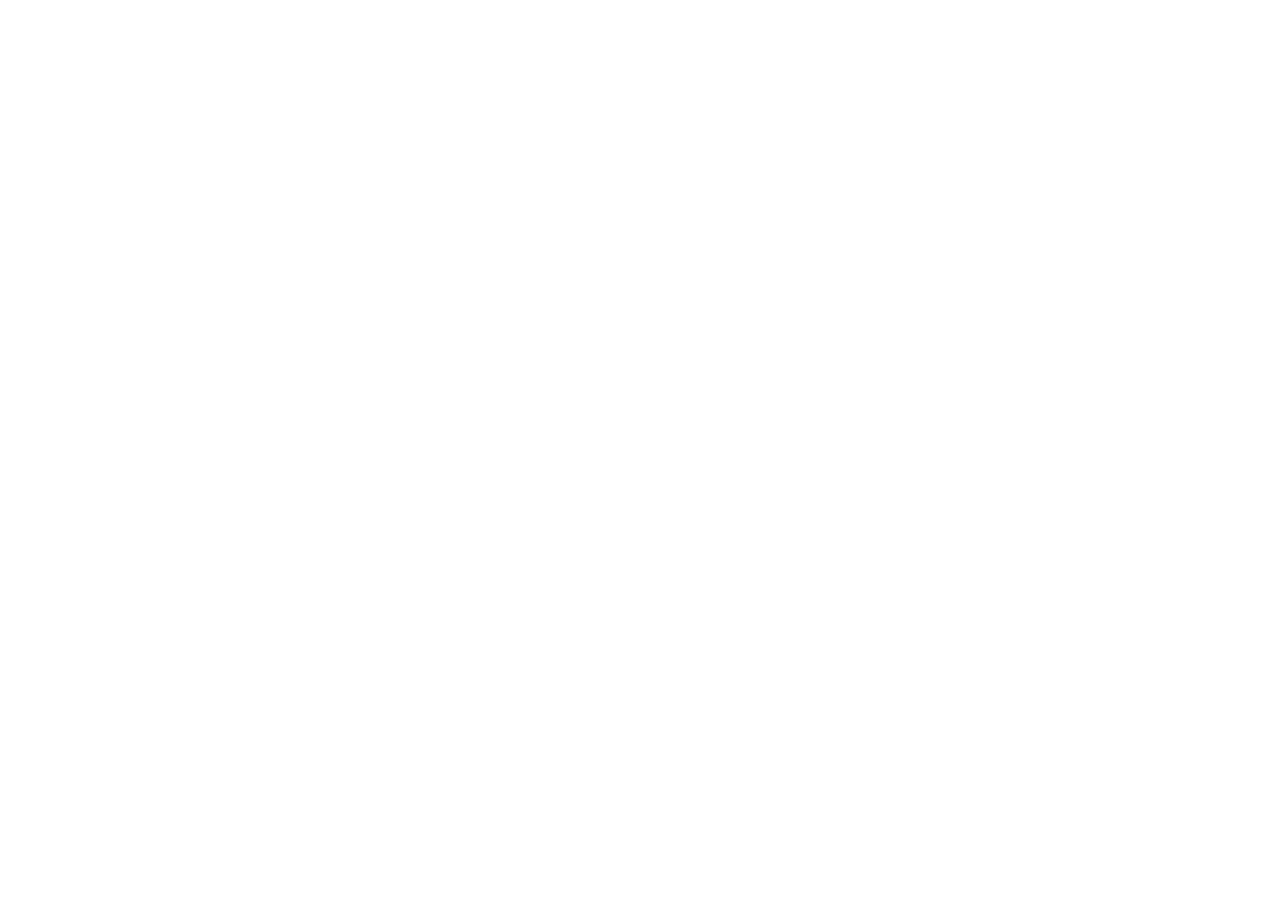
==== Grid/gridfinalproject.html @ c290ea72 "'init'" ====
<!DOCTYPE html>
<html lang="en">
<head>
    <meta charset="UTF-8">
    <meta name="viewport" content="width=device-width, initial-scale=1.0">
    <link rel="stylesheet" href="gridfinalproject.css"/>
    <title>Grid Final Project</title>
</head>
<body>
    
</body>
</html>
---- Grid/gridfinalproject.css ----
*{
    box-sizing: border-box;
    margin: 0px;
    padding: 0px;
}
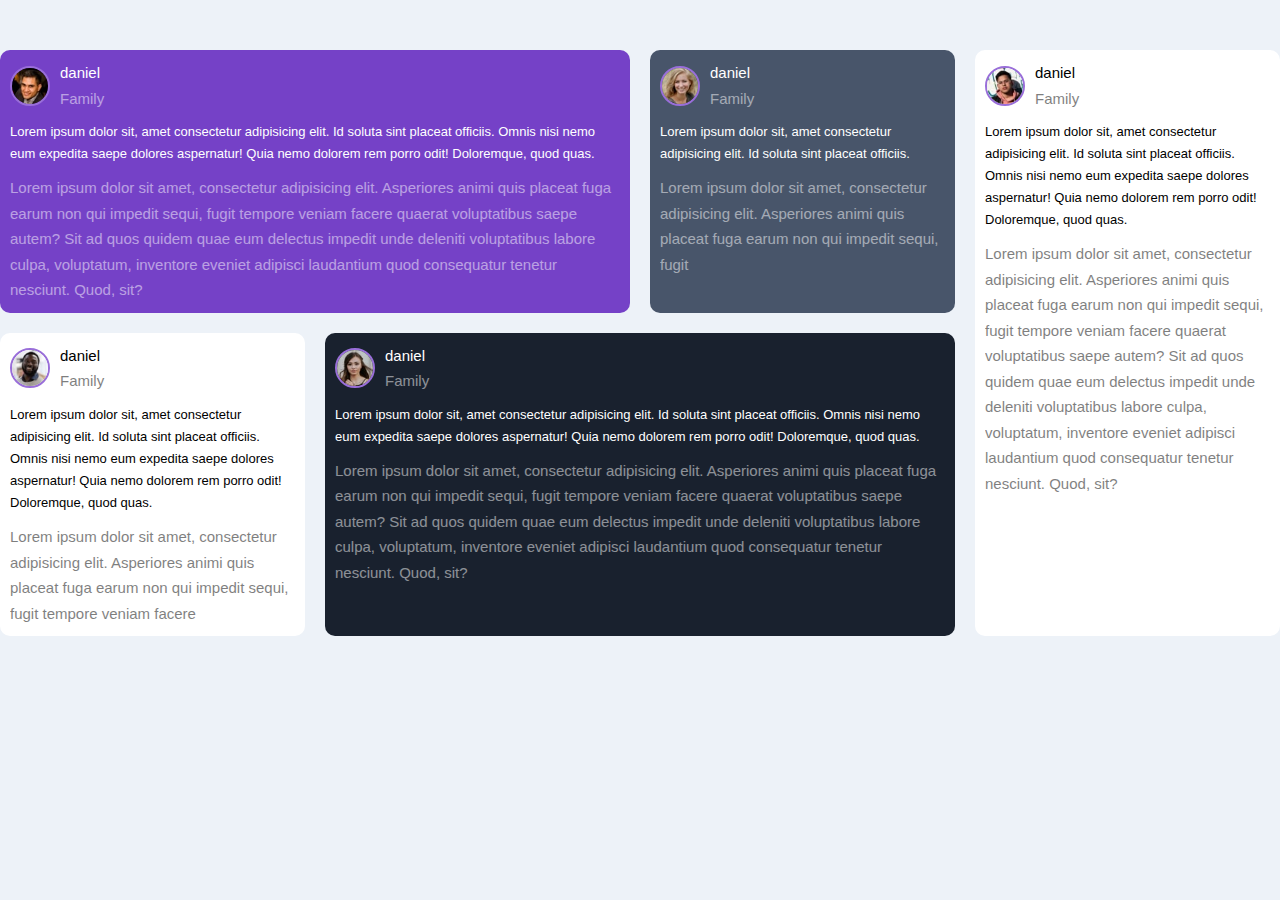
==== commit b72a4fb1: "final" ====
--- a/Grid/gridfinalproject.html
+++ b/Grid/gridfinalproject.html
@@ -7,6 +7,100 @@
     <title>Grid Final Project</title>
 </head>
 <body>
-    
+    <div class="grid-container">
+
+        <div class="card card--purple">
+            <div class="card-header">
+                <img src="images/image-daniel.jpg">
+                <div class="card-header-title">
+                    <p>daniel</p>
+                    <p>Family</p>
+                </div>
+            </div>
+            <p class="card-lead-text">
+                Lorem ipsum dolor sit, amet consectetur adipisicing elit. Id soluta sint placeat officiis. 
+                Omnis nisi nemo eum expedita saepe dolores aspernatur! Quia nemo dolorem rem porro odit! Doloremque, quod quas.
+            </p>
+            <p class="card-quote-text">
+                Lorem ipsum dolor sit amet, consectetur adipisicing elit. Asperiores animi quis placeat fuga earum non qui impedit sequi, 
+                fugit tempore veniam facere quaerat voluptatibus saepe autem?
+                 Sit ad quos quidem quae eum delectus impedit unde deleniti voluptatibus labore culpa, voluptatum, inventore eveniet adipisci laudantium quod consequatur tenetur nesciunt. Quod, sit?
+            </p>
+        </div>
+
+        <div class="card card--gray">
+            <div class="card-header">
+                <img src="images/image-jeanette.jpg">
+                <div class="card-header-title">
+                    <p>daniel</p>
+                    <p>Family</p>
+                </div>
+            </div>
+            <p class="card-lead-text">
+                Lorem ipsum dolor sit, amet consectetur adipisicing elit. Id soluta sint placeat officiis.
+            </p>
+            <p class="card-quote-text">
+                Lorem ipsum dolor sit amet, consectetur adipisicing elit. Asperiores animi quis placeat fuga earum non qui impedit sequi, 
+                fugit 
+            </p>
+        </div>
+
+        <div class="card txt-dark">
+            <div class="card-header">
+                <img src="images/image-jonathan.jpg">
+                <div class="card-header-title">
+                    <p>daniel</p>
+                    <p>Family</p>
+                </div>
+            </div>
+            <p class="card-lead-text">
+                Lorem ipsum dolor sit, amet consectetur adipisicing elit. Id soluta sint placeat officiis. 
+                Omnis nisi nemo eum expedita saepe dolores aspernatur! Quia nemo dolorem rem porro odit! Doloremque, quod quas.
+            </p>
+            <p class="card-quote-text">
+                Lorem ipsum dolor sit amet, consectetur adipisicing elit. Asperiores animi quis placeat fuga earum non qui impedit sequi, 
+                fugit tempore veniam facere 
+            </p>
+        </div>
+
+        <div class="card card--black">
+            <div class="card-header">
+                <img src="images/image-kira.jpg">
+                <div class="card-header-title">
+                    <p>daniel</p>
+                    <p>Family</p>
+                </div>
+            </div>
+            <p class="card-lead-text">
+                Lorem ipsum dolor sit, amet consectetur adipisicing elit. Id soluta sint placeat officiis. 
+                Omnis nisi nemo eum expedita saepe dolores aspernatur! Quia nemo dolorem rem porro odit! Doloremque, quod quas.
+            </p>
+            <p class="card-quote-text">
+                Lorem ipsum dolor sit amet, consectetur adipisicing elit. Asperiores animi quis placeat fuga earum non qui impedit sequi, 
+                fugit tempore veniam facere quaerat voluptatibus saepe autem?
+                 Sit ad quos quidem quae eum delectus impedit unde deleniti voluptatibus labore culpa, voluptatum, inventore eveniet adipisci laudantium quod consequatur tenetur nesciunt. Quod, sit?
+            </p>
+        </div>
+
+        <div class="card txt-dark">
+            <div class="card-header">
+                <img src="images/image-patrick.jpg">
+                <div class="card-header-title">
+                    <p>daniel</p>
+                    <p>Family</p>
+                </div>
+            </div>
+            <p class="card-lead-text">
+                Lorem ipsum dolor sit, amet consectetur adipisicing elit. Id soluta sint placeat officiis. 
+                Omnis nisi nemo eum expedita saepe dolores aspernatur! Quia nemo dolorem rem porro odit! Doloremque, quod quas.
+            </p>
+            <p class="card-quote-text">
+                Lorem ipsum dolor sit amet, consectetur adipisicing elit. Asperiores animi quis placeat fuga earum non qui impedit sequi, 
+                fugit tempore veniam facere quaerat voluptatibus saepe autem?
+                 Sit ad quos quidem quae eum delectus impedit unde deleniti voluptatibus labore culpa, voluptatum, inventore eveniet adipisci laudantium quod consequatur tenetur nesciunt. Quod, sit?
+            </p>
+        </div>
+    </div>
+
 </body>
 </html>--- a/Grid/gridfinalproject.css
+++ b/Grid/gridfinalproject.css
@@ -3,4 +3,93 @@
     margin: 0px;
     padding: 0px;
 }
+body{
+    background: #EDF2F8;  
+    font-family: 'Gill Sans', 'Gill Sans MT', Calibri, 'Trebuchet MS', sans-serif; 
+    line-height: 1.7;
+    font-size: 13px;
+    margin: 20px auto;
+}
 
+.grid-container{
+    max-width: 1440px;
+    margin: 50px auto;
+    display: grid;
+    grid-template-columns: repeat(4, 1fr);
+    gap: 20px;
+}
+
+.card{
+    color: white;
+    padding: 10px ;
+    border-radius: 10px;
+}
+
+.card--purple{
+    background-color: #7541c7;
+}
+
+.card--gray{
+    background-color: #48556a;
+}
+
+.card--black{
+    background-color: #19212e;
+}
+
+.card-header{
+    display: flex;
+    align-items: center;
+    margin-bottom: 10px;
+}
+
+.card-header img{
+    border-radius: 50%;
+    border: solid 2px #996ed9;
+    width: 40px;
+    height: 40px;
+    margin-right: 10px;
+}
+
+.card-header-title p:nth-child(1){
+    font-size: 15px;
+}
+
+.card-header-title p:nth-child(2){
+    opacity: 50%;
+    font-size: 15px;
+}
+
+.card-lead-text{
+    font-size: 1.5rm;
+    font-weight: 500;
+    margin-bottom: 10px;
+}
+
+.card-quote-text{
+    font-size:15px;
+    opacity: 50%;
+}
+
+.txt-dark{
+    color: black;
+}
+
+.card:nth-of-type(1){
+    grid-column: 1/3;
+}
+
+.card:nth-of-type(4){
+    grid-column: 2/4;
+}
+
+.card:nth-of-type(5){
+    grid-row: 1/3;
+    grid-column: 4/5;
+}
+
+.card:nth-of-type(3),
+.card:nth-of-type(5)
+{
+    background-color: white;
+}